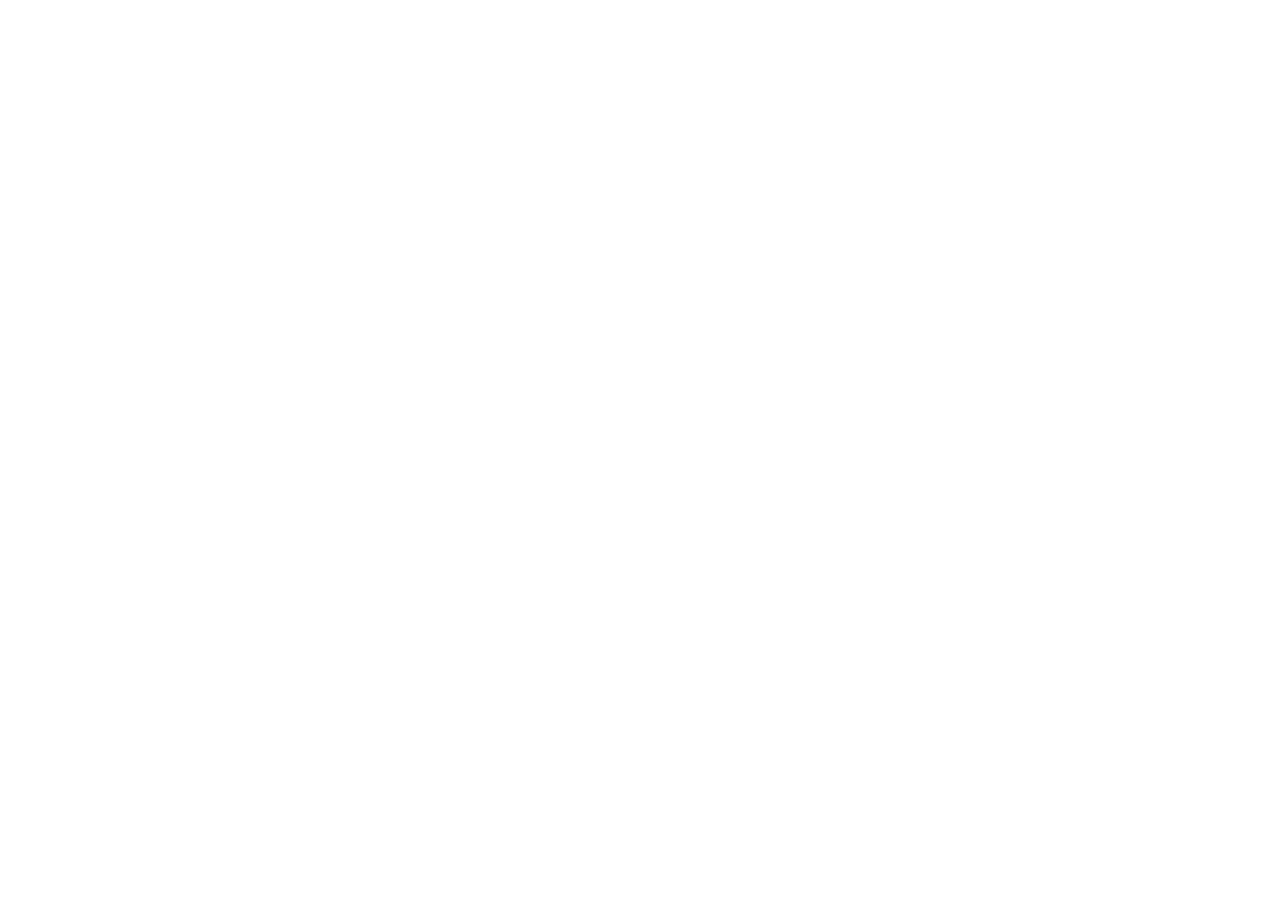
==== index.html @ 3ae16cea "att" ====
<!DOCTYPE html>
<html lang="pt-br">
<head>
    <meta charset="UTF-8">
    <meta http-equiv="X-UA-Compatible" content="IE=edge">
    <meta name="viewport" content="width=device-width, initial-scale=1.0">
    <title>Projeto Social</title>
    <link rel="shortcut icon" href="favicon.ico" type="image/x-icon">
</head>
<body>
    
</body>
</html>
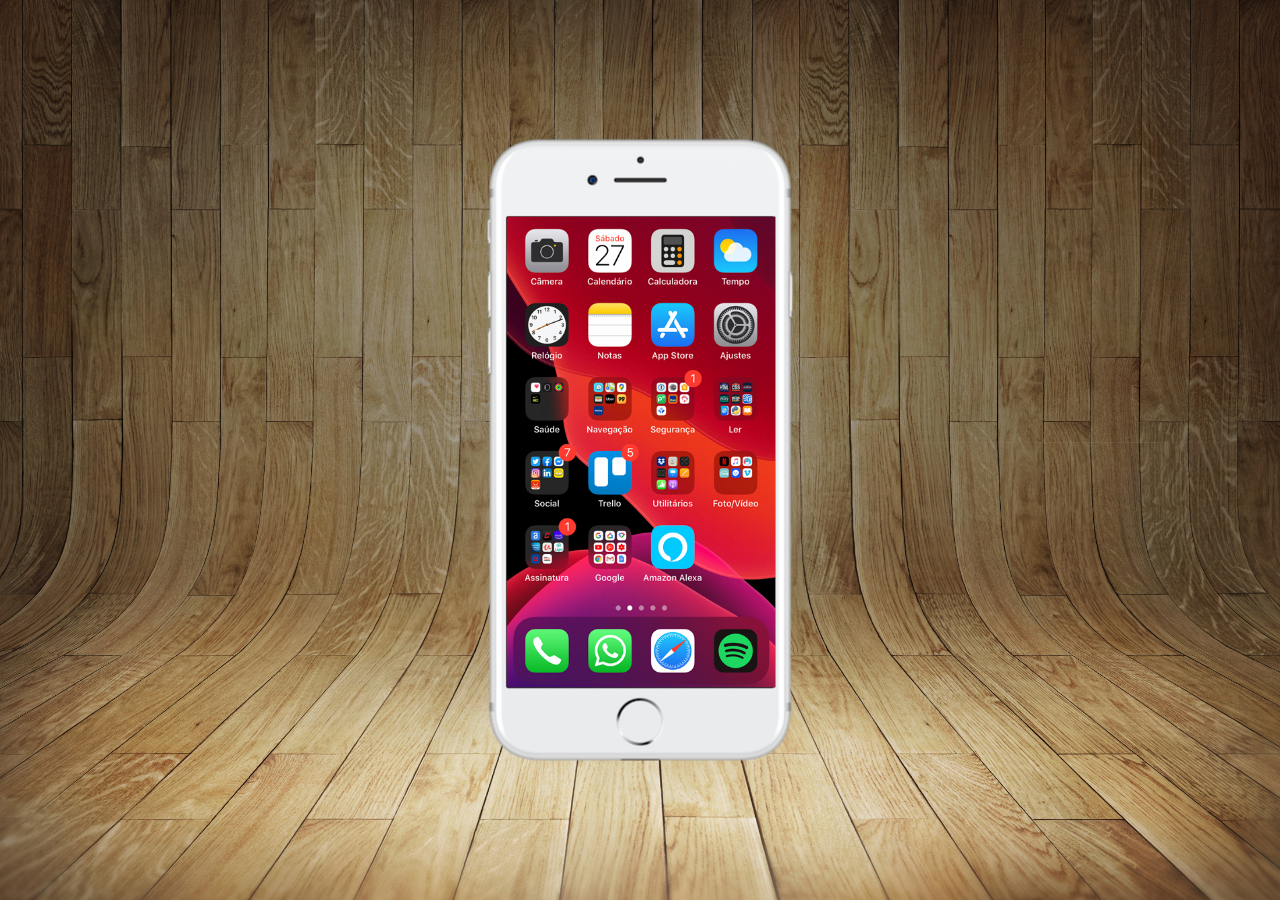
==== commit c8b63199: "att" ====
--- a/index.html
+++ b/index.html
@@ -6,8 +6,16 @@
     <meta name="viewport" content="width=device-width, initial-scale=1.0">
     <title>Projeto Social</title>
     <link rel="shortcut icon" href="favicon.ico" type="image/x-icon">
+    <link rel="stylesheet" href="estilos/style.css">
 </head>
 <body>
-    
+    <main>
+        <section id="telefone">
+            <iframe src="home.html" name="tela" id="tela" frameborder="0"></iframe>
+        </section>
+        <section id="redes-sociais">
+
+        </section>
+    </main>
 </body>
 </html>--- a/estilos/style.css
+++ b/estilos/style.css
@@ -0,0 +1,46 @@
+@charset "UTF-8";
+
+* {
+    margin: 0;
+    padding: 0;
+    font-family: Arial, Helvetica, sans-serif;
+}
+html , body {
+    height: 100vh;
+    width: 100vw;
+    background: black;
+}
+
+body {
+    background: url(../imagens/fundo-madeira.jpg) no-repeat top center;
+    background-size: cover;
+    background-attachment: fixed;
+
+}
+
+main {
+    height: 100vh;
+    position: relative;
+}
+
+#telefone {
+    height: 627px;
+    width: 311px;
+
+    position: absolute;
+    left: 50%;
+    top: 50%;
+    transform: translate(-50%, -50%);
+
+    background-image: url('../imagens/frame-iphone.png');
+    background-repeat: no-repeat;
+}
+
+#tela {
+    position: absolute;
+    top: 80px;
+    left: 22px;
+
+    width: 269px;
+    height: 471px;
+}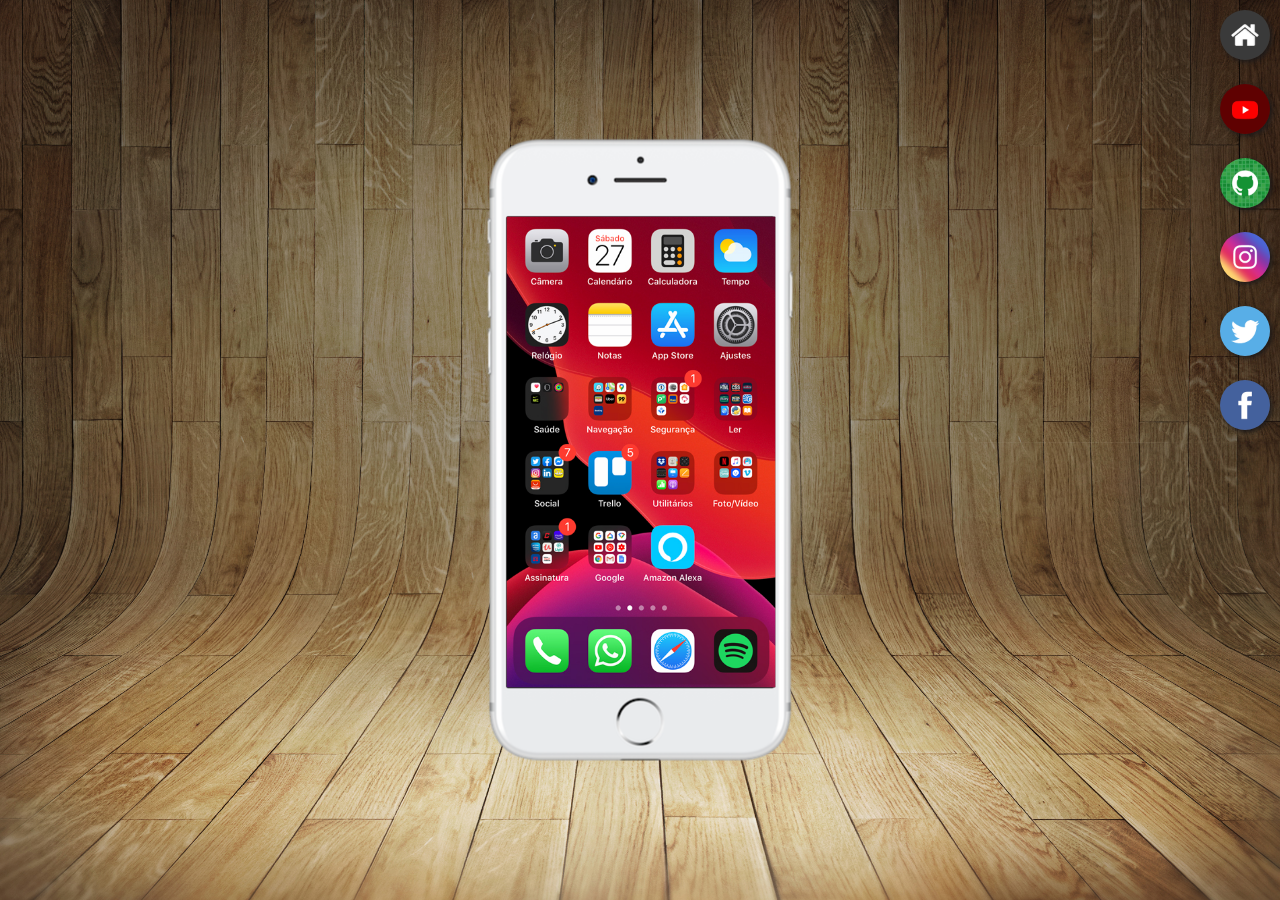
==== commit 0e047ef4: "att" ====
--- a/index.html
+++ b/index.html
@@ -14,7 +14,24 @@
             <iframe src="home.html" name="tela" id="tela" frameborder="0"></iframe>
         </section>
         <section id="redes-sociais">
-
+            <a href="home.html" target="tela">
+                <img src="imagens/logo-home.jpg" alt="">
+            </a>
+            <a href="sites/yout.html" target="tela">
+                <img src="imagens/logo-youtube.jpg" alt="">
+            </a>
+            <a href="sites/git.html" target="tela">
+                <img src="imagens/logo-github.jpg" alt="">
+            </a>
+            <a href="sites/insta.html" target="tela">
+                <img src="imagens/logo-instagram.jpg" alt="">
+            </a>
+            <a href="sites/twitt.html" target="tela">
+                <img src="imagens/logo-twitter.jpg" alt="">
+            </a>
+            <a href="sites/face.html" target="tela">
+                <img src="imagens/logo-facebook.jpg" alt="">
+            </a>
         </section>
     </main>
 </body>
--- a/estilos/style.css
+++ b/estilos/style.css
@@ -4,6 +4,7 @@
     margin: 0;
     padding: 0;
     font-family: Arial, Helvetica, sans-serif;
+    box-sizing: border-box;
 }
 html , body {
     height: 100vh;
@@ -43,4 +44,25 @@
 
     width: 269px;
     height: 471px;
+}
+
+#redes-sociais {
+    display: flex;
+    flex-direction: column;
+    position: absolute;
+    right: 0;
+}
+
+#redes-sociais img {
+    width: 50px;
+    margin: 10px;
+    border-radius: 50%;
+    box-shadow: 2px 2px 5px rgb(28, 25, 25);
+    transition: .5s;
+}
+
+#redes-sociais img:hover {
+    border: 2px solid rgba(255, 255, 255, 0.812);
+    transform: translate(-3px, -3px);
+    box-shadow: 5px 5px 10px rgba(0,0,0,.600);
 }